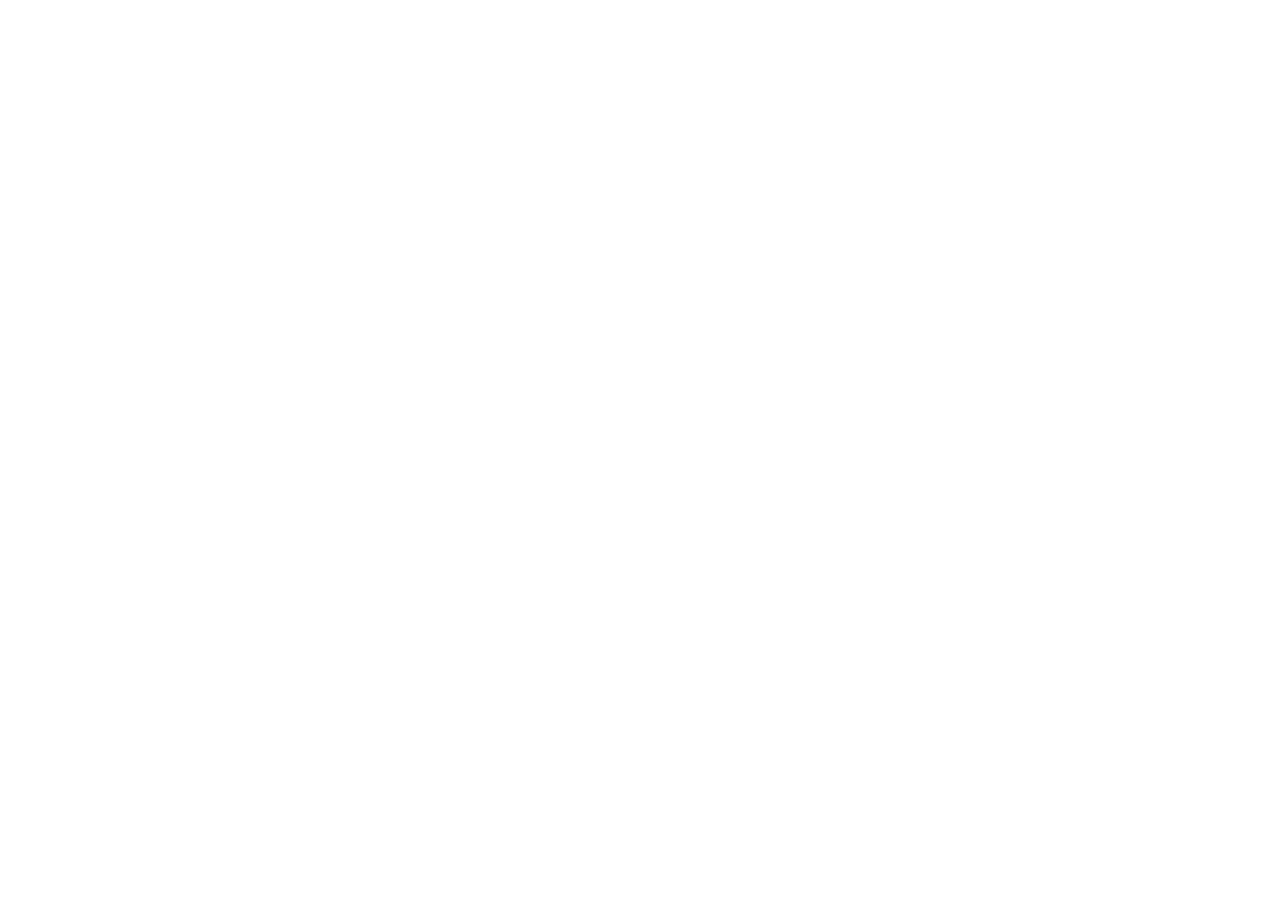
==== html/index.html @ a2c18abd "Added Docker, reworked directory structure" ====
<html>
<head>
<title>Sustainability at Lykke</title>
<link href="https://fonts.googleapis.com/css?family=Montserrat:400,700" rel="stylesheet"> 
<link href="style.css" rel="stylesheet">
</head>
<body>
	
</body>
</html>
---- html/style.css ----
* {
  margin: 0;
  box-sizing: border-box;
}
body {
  margin: 0;
  font-family: 'Montserrat', sans-serif;
  color: #333;
}
a {
  color: #333;
}
/*------------------
  HERO
------------------*/
.hero-background {
  height: 50vh;
  background-color: #000;
  padding: 2rem;
  background-image: url('img/homepage-hero.jpg');
  display: flex;
  flex-flow: column;
  background-size: cover;
  margin-bottom: 3rem;
}

.people-background {
  background-image: url('img/crowd.jpg');
  color: #FFF;
}
.planet-background {
  background-image: url('img/mountain.jpg');
}
.hero-content-container {
  display: flex;
  flex-flow: column;
  align-items: center;
  width: 100%;
  flex-grow: 1;
  justify-content: space-around;
}
.hero-text {
  text-align: center;
  font-family: 'Montserrat', sans-serif;
  font-size: 45px;
  width: 60%;
  display: flex;
  font-weight: 700;
  flex-flow: column;
}
.hero-subtitle {
  text-transform: capitalize;
  font-size: 14px;
  width: 50%;
  text-align: right;
  font-family: 'Montserrat', sans-serif;
  padding-top: 1em;
  font-weight: 400;
  padding-right: 4rem;
  align-self: flex-end;
}


/*------------------
  HEADER
------------------*/

.header {
  display: flex;
  flex-flow: row;
  align-items: center;
}
.header-menu {
  display: flex;
  flex-flow: row;
  flex-grow: 1;
justify-content: flex-end;
}
.header-menu a {
  text-decoration: none;
  padding: 1rem 2rem;
  font-weight: 400;
  font-size: 20px;
}

.lykke-logo-container {
  width: 20%;
}

.underline {
  text-decoration: underline;
}
/*------------------
  BODY
------------------*/

.page-section-container {
  display: flex;
  align-items: center;
  width: 100%;
  flex-flow: column;
}
.page-section {
  display: flex;
  width: 50%;
  flex-flow: column;
}
.page-section p {
  padding-bottom: 2rem;
  font-size: 18px;
}
.page-section p:last-child {
  padding-bottom: 0;
}
.button {
  display: inline-block;
  line-height: 48px;
  max-width: 205px;
  width: 100%;
  font-size: 1rem;
  padding: 0 10px;
  border: 0;
  outline: 0;
  border-radius: 30px;
  cursor: pointer;
  text-align: center;
  position: relative;
  height: 48px;
  overflow: hidden;
  background-color: #3f8db2;
  color: #fff;
  margin: auto;
}
.button-right {
  margin-right: 0;
  margin-left: auto;
}
.button a {
  text-decoration: none;
  color: #FFF;
}
/*------------------
  FOOTER
------------------*/
footer {
  padding: 2rem;
  text-align: center;
  font-size: 14px;
  color: #FFF;
  background-color: #333;
  margin-top: 3rem;
}
.footer-title {
  font-size: 18px;
  margin-bottom: .5rem;
}
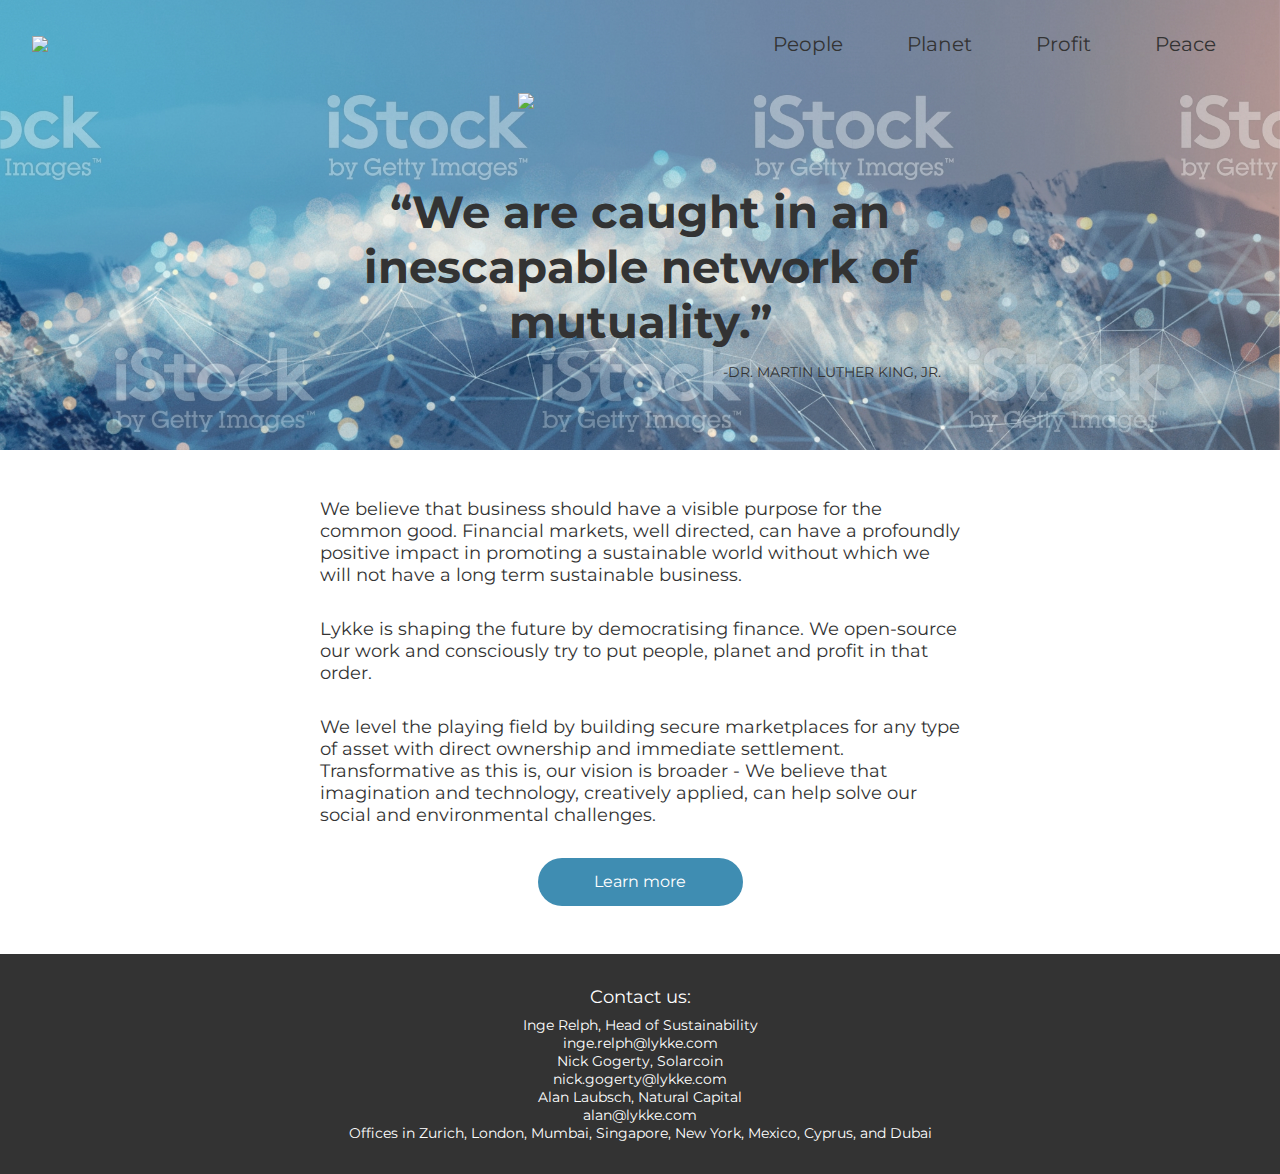
==== commit 11a4fbad: "Typos and corrected email address" ====
--- a/html/index.html
+++ b/html/index.html
@@ -1,10 +1,68 @@
 <html>
 <head>
 <title>Sustainability at Lykke</title>
+<meta name="viewport" content="width=device-width, initial-scale=1.0">
 <link href="https://fonts.googleapis.com/css?family=Montserrat:400,700" rel="stylesheet"> 
 <link href="style.css" rel="stylesheet">
 </head>
 <body>
-	
+	<div class="hero-background">
+    <header class="header">
+      <div class="lykke-logo-container large-only">
+        <div class="lykke-logo"><a href="index.html"><img src="lykkesuslogo.png"></a></div>
+      </div>
+      <nav class="header-menu">
+        <div><a href="people.html">People</a></div>
+        <div><a href="planet.html">Planet</a></div>
+        <div><a href="profit.html">Profit</a></div>
+        <div><a href="peace.html">Peace</a></div>
+      </nav>
+  
+    </header>
+    <div class="hero-content-container">
+      <div class="lykke-logo-container small-only">
+        <div class="lykke-logo"><a href="home.html"><img src="lykkesuslogo.png"></a></div>
+      </div>  
+    	<div class="hero-text large-only">
+        &ldquo;We are caught in an inescapable network of mutuality.&rdquo;
+        <div class="hero-subtitle">-DR. MARTIN LUTHER KING, JR.</div>
+      </div>
+    	
+    </div>
+  </div>
+  <div class="page-down-arrow">
+  </div>
+  <div class="page-section-container">
+    <div class="page-section">
+
+      <p>We believe that business should have a visible purpose for the common good. Financial markets, well directed, can have a profoundly positive impact in promoting a sustainable world without which we  will not have a long term sustainable business.</p>  
+
+      <p>Lykke is shaping the future by democratising finance. We open-source our work and consciously try to put people, planet and profit in that order.</p>
+
+      <p>We level the playing field by building secure marketplaces for any type of asset with direct ownership and immediate settlement. Transformative as this is, our vision is broader -  We believe that imagination and technology, creatively applied, can help solve our social and environmental challenges.</p>
+     
+      <div class="button">
+        <a href="people.html">Learn more</a>
+      </div>
+    </div>
+  </div>
+  <footer>
+    <div class="footer-title">Contact us:</div>
+    <div class="footer-contacts">
+      <div class="footer-contact-entry">
+        <div>Inge Relph, Head of Sustainability</div>
+        inge.relph@lykke.com
+      </div>
+      <div class="footer-contact-entry">
+        <div>Nick Gogerty, Solarcoin</div>
+        nick.gogerty@lykke.com
+      </div>
+      <div class="footer-contact-entry">
+        <div>Alan Laubsch, Natural Capital</div>
+        alan@lykke.com
+      </div>
+    </div>
+    Offices in Zurich, London, Mumbai, Singapore, New York, Mexico, Cyprus, and Dubai
+  </footer>
 </body>
 </html>
